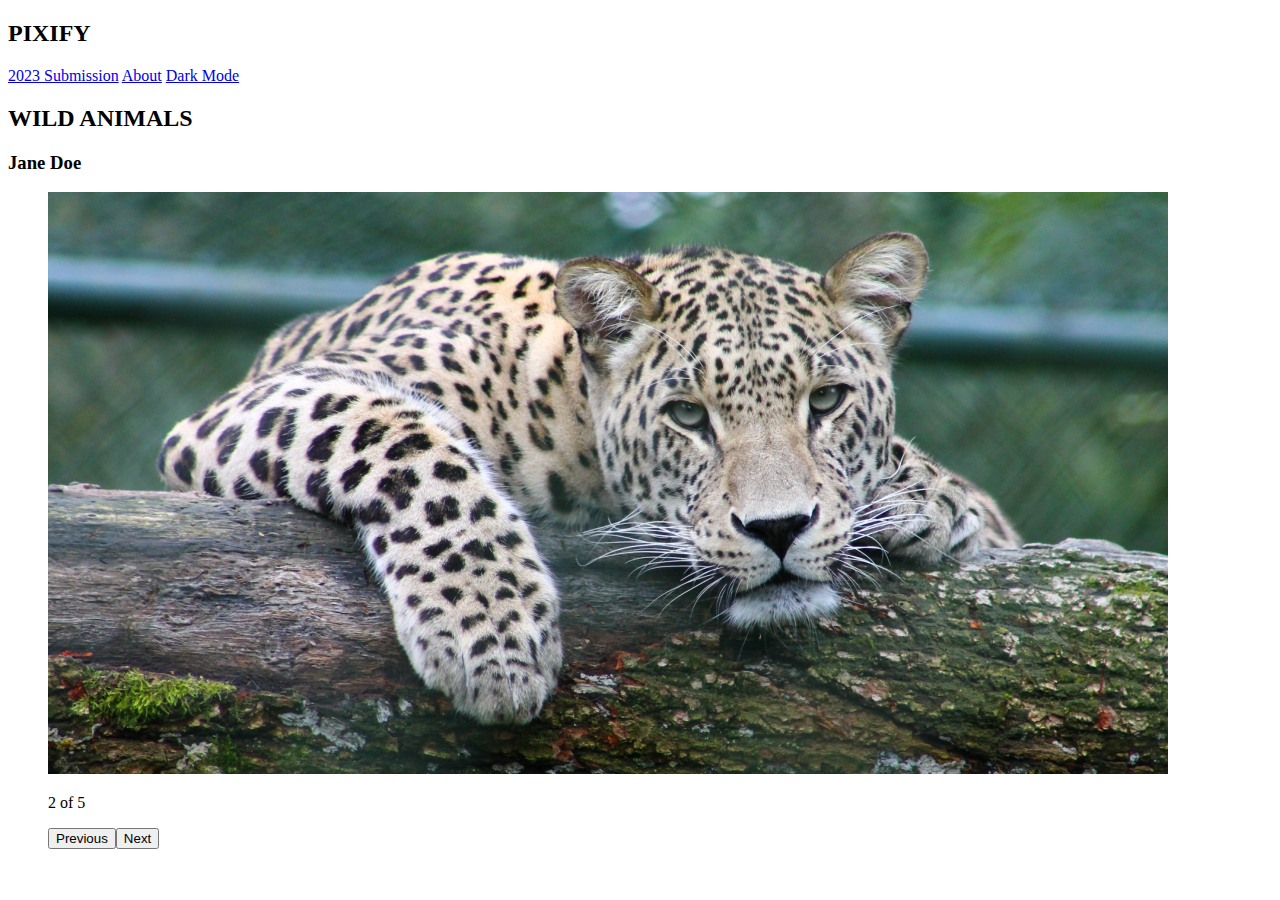
==== Desktop/PIXIFY/details.html @ e8adddc2 "landing page complet" ====
<!DOCTYPE html>
<html lang="en">
<head>
    <meta charset="UTF-8">
    <meta http-equiv="X-UA-Compatible" content="IE=edge">
    <meta name="viewport" content="width=device-width, initial-scale=1.0">
    <link rel="stylesheet" href="detail.css">
    <script src="./script.js"></script>
    <title>Document</title>
</head>
<body>
    <div class="header">
        <h2>PIXIFY</h2>
        <nav>
            <a href="#">2023 Submission</a>
            <a href="#">About</a><a href=""></a>
            <a href="#" class="darkmode">Dark Mode</a>
        </nav>
    </div>
    <div class="main">
        <h2>WILD ANIMALS</h2>
        <h3>Jane Doe</h3>
        <figure>
            <img src="wildanimals.png" alt="" srcset="">
            <p>2 of 5</p>
        <button>Previous</button><button>Next</button>
        
    
</body>
</html>
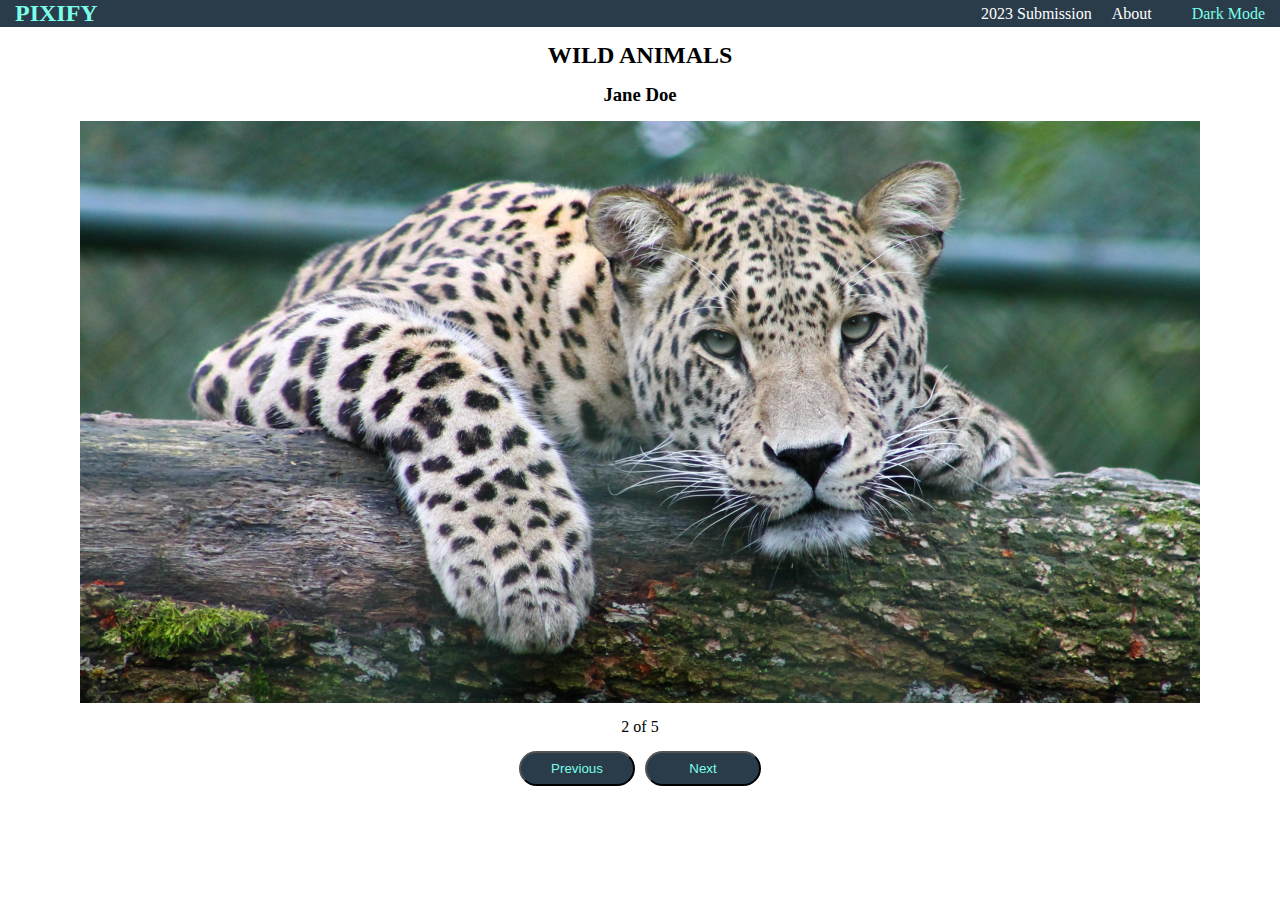
==== commit dc5500fe: "pixify javascript started" ====
--- a/Desktop/PIXIFY/details.html
+++ b/Desktop/PIXIFY/details.html
@@ -5,26 +5,28 @@
     <meta http-equiv="X-UA-Compatible" content="IE=edge">
     <meta name="viewport" content="width=device-width, initial-scale=1.0">
     <link rel="stylesheet" href="detail.css">
-    <script src="./script.js"></script>
+    
     <title>Document</title>
 </head>
 <body>
-    <div class="header">
-        <h2>PIXIFY</h2>
+    <header>
+        <h2 class="pixify">PIXIFY</h2>
         <nav>
             <a href="#">2023 Submission</a>
             <a href="#">About</a><a href=""></a>
             <a href="#" class="darkmode">Dark Mode</a>
         </nav>
-    </div>
-    <div class="main">
-        <h2>WILD ANIMALS</h2>
+    </header>
+    <main>
+        <h2 >WILD ANIMALS</h2>
         <h3>Jane Doe</h3>
-        <figure>
-            <img src="wildanimals.png" alt="" srcset="">
-            <p>2 of 5</p>
-        <button>Previous</button><button>Next</button>
-        
-    
+        <img src="wildanimals.png">
+        <p>2 of 5</p>
+        <div class="button-container">
+            <button>Previous</button>
+            <button>Next</button>
+        </div>
+    </main>
+    <script src="work.js"></script>
 </body>
 </html>--- a/Desktop/PIXIFY/detail.css
+++ b/Desktop/PIXIFY/detail.css
@@ -0,0 +1,79 @@
+*{
+    padding: 0;
+    margin: 0;
+    box-sizing: border-box;
+}
+
+body {
+    font-style: normal;
+    font-family: 'Montserrat';
+}
+
+
+
+header {
+    display: flex;
+    justify-content: space-between;
+    align-items: center;
+    background-color: #2A3B49;
+    column-gap: 10px;
+}
+
+nav {
+    display: flex;
+    column-gap: 20px;
+}
+
+a {
+    color: white;
+    text-decoration: none;
+}
+
+.pixify {
+    color: #7BFFE9;
+    padding-left: 15px;
+}
+
+.darkmode {
+    color: #7BFFE9; 
+    padding-right: 15px;
+}
+
+
+
+
+
+main {
+    display: flex;
+    flex-direction: column;
+    align-items: center;
+}
+
+main h2 {
+    margin: 15px 0px;
+    font-weight: bold;
+}
+
+main h3 {
+    margin-bottom: 15px;
+}
+
+main p {
+    margin: 15px 0px;
+}
+
+
+main button {
+    color: #7BFFE9;
+    background-color: #2A3B49;
+    padding: ;
+    width: 116px;
+    height: 35px;
+    border-radius: 60px;
+    
+}
+
+.button-container {
+    display: flex;
+    column-gap: 10px;
+}